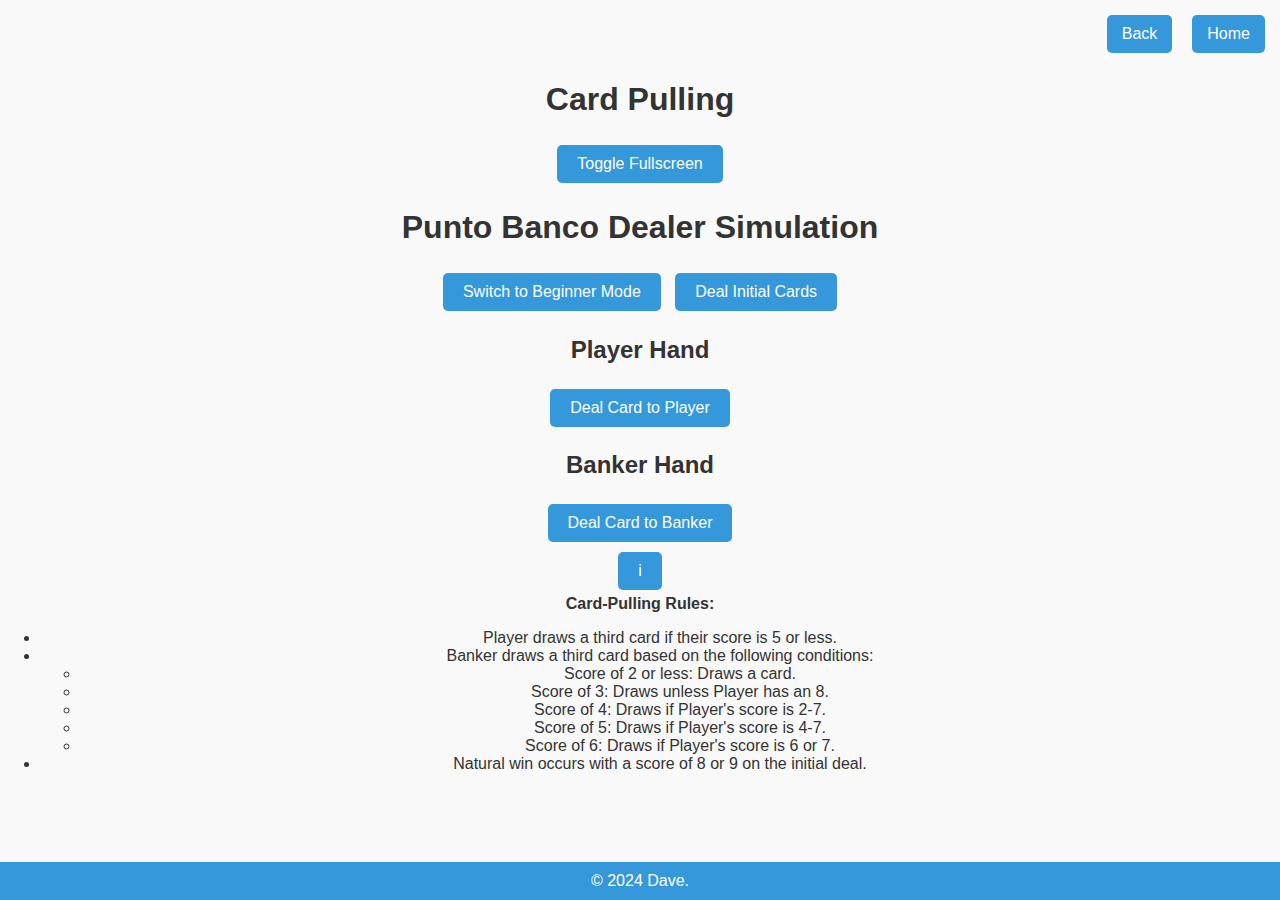
==== punto/card-pulling.html @ 9999d189 "break-time, some punto elements added." ====
<!DOCTYPE html>
<html lang="en">
<head>
    <meta charset="UTF-8">
    <meta name="viewport" content="width=device-width, initial-scale=1.0">
    <title>Game Homepage</title>
    <link rel="stylesheet" href="../assets/css/styles.css">
</head>
<body>
    <div class="container">
        <h1>Card Pulling</h1>
        <div class="nav-buttons">
            <button id="back-button">Back</button>
            <button id="home-button">Home</button>
        </div>
        <button id="fullscreenButton" onclick="toggleFullscreen()">Toggle Fullscreen</button>
        <body>
            <h1>Punto Banco Dealer Simulation</h1>
            <button id="toggleModeButton">Switch to Beginner Mode</button>
            <button id="dealButton">Deal Initial Cards</button>
            <div id="output"></div>
        
            <div class="hands">
                <div class="hand" id="playerHand">
                    <h2>Player Hand</h2>
                    <div id="playerCards"></div>
                    <div class="button-container">
                        <button id="dealPlayerCard">Deal Card to Player</button>
                    </div>
                </div>
                <div class="hand" id="bankerHand">
                    <h2>Banker Hand</h2>
                    <div id="bankerCards"></div>
                    <div class="button-container">
                        <button id="dealBankerCard">Deal Card to Banker</button>
                    </div>
                </div>
            </div>
        
            <div class="button-container" id="buttons" style="display:none;">
                <button id="playerWin">Player Win</button>
                <button id="bankerWin">Banker Win</button>
                <button id="tie">Tie</button>
            </div>
        
            <div id="result" class="result"></div>
        
            <!-- Info Button for Tooltip -->
            <button class="info-button" id="infoButton">i</button>
            <div class="tooltip" id="tooltip">
                <strong>Card-Pulling Rules:</strong><br>
                <ul>
                    <li>Player draws a third card if their score is 5 or less.</li>
                    <li>Banker draws a third card based on the following conditions:</li>
                    <ul>
                        <li>Score of 2 or less: Draws a card.</li>
                        <li>Score of 3: Draws unless Player has an 8.</li>
                        <li>Score of 4: Draws if Player's score is 2-7.</li>
                        <li>Score of 5: Draws if Player's score is 4-7.</li>
                        <li>Score of 6: Draws if Player's score is 6 or 7.</li>
                    </ul>
                    <li>Natural win occurs with a score of 8 or 9 on the initial deal.</li>
                </ul>
            </div>
    </div>
    <footer>
        © 2024 Dave.
    </footer>
    <script src="../assets/js/card-pulling.js"></script>
    <script src="../assets/js/nav.js"></script>
    <script src="../assets/js/fullscreen.js"></script>
</body>
</html>
---- assets/css/styles.css ----
body {
    font-family: Arial, sans-serif;
    margin: 20px;
    background-color: #f9f9f9;
    color: #333;
    text-align: center;
}
#questionContainer {
    margin: 20px auto;
    padding: 20px;
    border: 1px solid #ccc;
    border-radius: 8px;
    background-color: #ffffff;
    display: none; /* Hide until selected */
}
#progress {
    margin: 20px 0;
    font-size: 18px;
}
button {
    padding: 10px 20px;
    font-size: 16px;
    border: none;
    border-radius: 5px;
    background-color: #3498db;
    color: white;
    cursor: pointer;
    margin: 5px;
}
button:hover {
    background-color: #128508;
}
.numberPad {
    display: flex;
    flex-direction: column;
    align-items: center;
    margin-top: 20px;
}
.numberGrid {
    display: grid;
    grid-template-columns: repeat(3, 1fr);
    gap: 10px;
}
.numberButton {
    width: 50px;
    height: 50px;
    font-size: 20px;
}
.clearButton {
    width: 150px;
    height: 50px;
    font-size: 20px;
}
#inputDisplay {
    font-size: 24px;
    margin-top: 10px;
    min-height: 30px; /* For consistent spacing */
}

/*picture bets */

.grid {
    display: grid;
    grid-template-columns: 100px 100px 100px 100px; /* Four columns */
    grid-template-rows: repeat(3, 100px); /* Three rows */
    gap: 5px;
    margin-bottom: 20px;
}

.cell {
    width: 100px;
    height: 100px;
    border: 1px solid #000;
    text-align: center;
    font-size: 24px;
    display: flex;
    align-items: center;
    justify-content: center;
}

.cell-0 {
    background-color: green;
    grid-row: span 3; /* Make 0 span three rows */
}

.cell-1 { background-color: red; }
.cell-2 { background-color: black; }
.cell-3 { background-color: red; }
.cell-4 { background-color: black; }
.cell-5 { background-color: red; }
.cell-6 { background-color: black; }
.cell-7 { background-color: red; }
.cell-8 { background-color: black; }
.cell-9 { background-color: red; }

/* Positioning the numbers */
.cell:nth-child(1) { grid-column: 1; grid-row: span 3; } /* 0 */
.cell:nth-child(2) { grid-column: 2; grid-row: 1; } /* 1 */
.cell:nth-child(3) { grid-column: 3; grid-row: 1; } /* 4 */
.cell:nth-child(4) { grid-column: 4; grid-row: 1; } /* 7 */
.cell:nth-child(5) { grid-column: 2; grid-row: 2; } /* 2 */
.cell:nth-child(6) { grid-column: 3; grid-row: 2; } /* 5 */
.cell:nth-child(7) { grid-column: 4; grid-row: 2; } /* 8 */
.cell:nth-child(8) { grid-column: 2; grid-row: 3; } /* 3 */
.cell:nth-child(9) { grid-column: 3; grid-row: 3; } /* 6 */
.cell:nth-child(10) { grid-column: 4; grid-row: 3; } /* 9 */

/* nav */
.nav-buttons {
    position: absolute;
    top: 10px;
    right: 10px;
    display: flex;
    gap: 10px; 
}

.nav-buttons button {
    padding: 10px 15px;
    font-size: 16px;
    cursor: pointer;
}

/* wheel left and right previous numbers */
#previousNumbers {
    margin: 20px 0;
}
.numberDisplay {
    font-size: 24px;
    display: inline-block;
    padding: 10px;
    margin: 2px;
    border-radius: 5px;
    color: white; 
}

html, body {
    height: 100%;
    margin: 0;
    display: flex;
    flex-direction: column;
}

.container {
    flex: 1; /* This allows the main content to take up the remaining space */
    margin-top: 60px;
}

footer {
    background-color: #3498db; /* Example background color */
    color: white;
    text-align: center;
    padding: 10px;
}
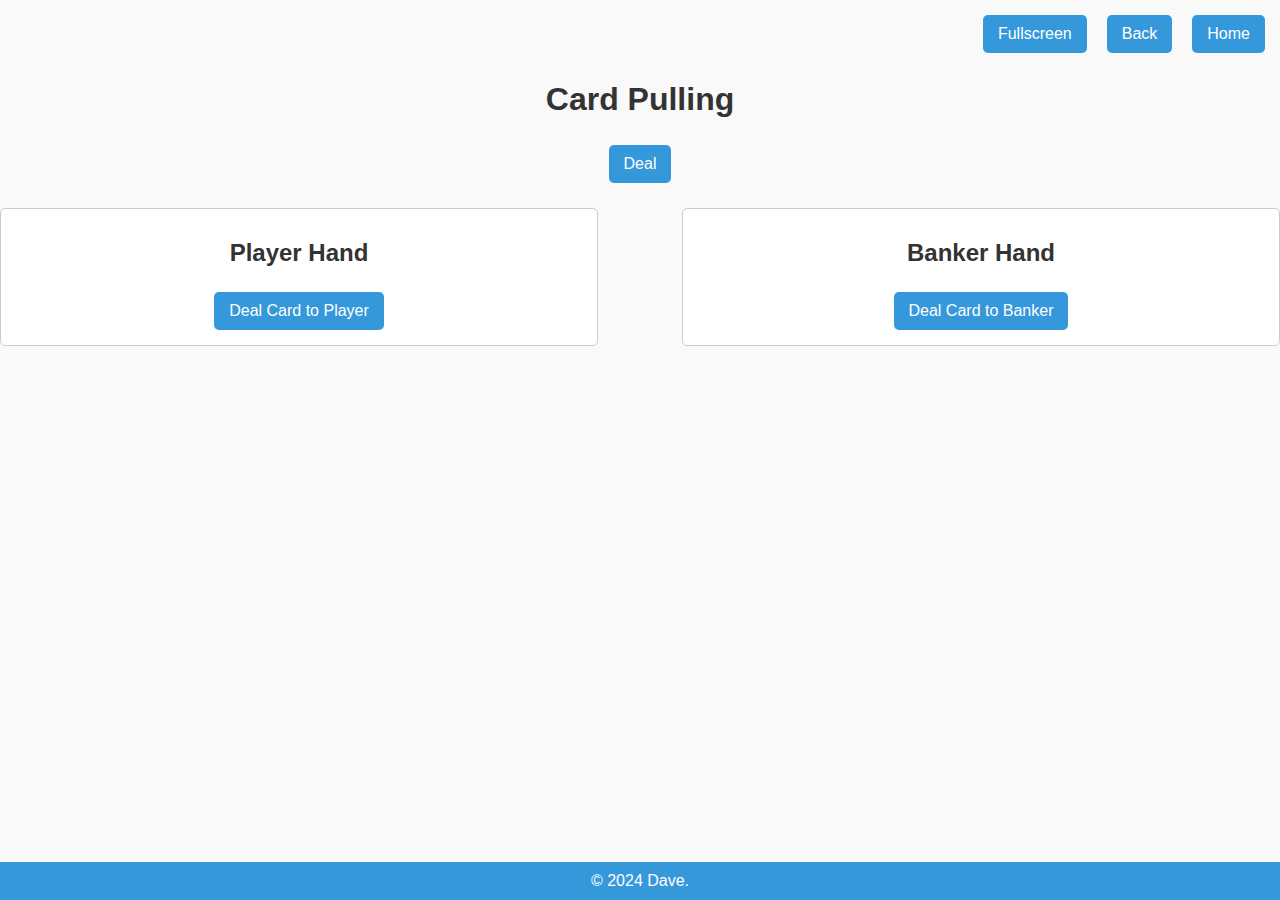
==== commit 393b827c: "Neighbour Bets 1.0 Mobile Testing" ====
--- a/punto/card-pulling.html
+++ b/punto/card-pulling.html
@@ -10,14 +10,11 @@
     <div class="container">
         <h1>Card Pulling</h1>
         <div class="nav-buttons">
+            <button id="fullscreenButton" onclick="toggleFullscreen()">Fullscreen</button>
             <button id="back-button">Back</button>
             <button id="home-button">Home</button>
         </div>
-        <button id="fullscreenButton" onclick="toggleFullscreen()">Toggle Fullscreen</button>
-        <body>
-            <h1>Punto Banco Dealer Simulation</h1>
-            <button id="toggleModeButton">Switch to Beginner Mode</button>
-            <button id="dealButton">Deal Initial Cards</button>
+            <button id="dealButton">Deal</button>
             <div id="output"></div>
         
             <div class="hands">
@@ -44,24 +41,6 @@
             </div>
         
             <div id="result" class="result"></div>
-        
-            <!-- Info Button for Tooltip -->
-            <button class="info-button" id="infoButton">i</button>
-            <div class="tooltip" id="tooltip">
-                <strong>Card-Pulling Rules:</strong><br>
-                <ul>
-                    <li>Player draws a third card if their score is 5 or less.</li>
-                    <li>Banker draws a third card based on the following conditions:</li>
-                    <ul>
-                        <li>Score of 2 or less: Draws a card.</li>
-                        <li>Score of 3: Draws unless Player has an 8.</li>
-                        <li>Score of 4: Draws if Player's score is 2-7.</li>
-                        <li>Score of 5: Draws if Player's score is 4-7.</li>
-                        <li>Score of 6: Draws if Player's score is 6 or 7.</li>
-                    </ul>
-                    <li>Natural win occurs with a score of 8 or 9 on the initial deal.</li>
-                </ul>
-            </div>
     </div>
     <footer>
         © 2024 Dave.
--- a/assets/css/styles.css
+++ b/assets/css/styles.css
@@ -151,3 +151,130 @@
     text-align: center;
     padding: 10px;
 }
+
+/*Punto card pulling */
+
+#output {
+    margin-top: 20px;
+    font-size: 18px;
+    color: #555;
+}
+.hands {
+    display: flex;
+    justify-content: space-between;
+    margin-top: 20px;
+}
+.hand {
+    width: 45%;
+    border: 1px solid #ccc;
+    padding: 10px;
+    border-radius: 5px;
+    background-color: #fff;
+}
+.button-container {
+    display: flex;
+    justify-content: center;
+    margin-top: 10px;
+}
+button {
+    margin: 5px;
+    padding: 10px 15px;
+    font-size: 16px;
+}
+.error {
+    color: red;
+    font-weight: bold;
+}
+.result {
+    margin-top: 20px;
+    font-size: 20px;
+    font-weight: bold;
+}
+.info-button {
+    position: absolute;
+    top: 10px;
+    left: 10px;
+    background-color: #007BFF;
+    color: white;
+    border: none;
+    border-radius: 50%;
+    width: 30px;
+    height: 30px;
+    font-size: 16px;
+    cursor: pointer;
+}
+.tooltip {
+    display: none;
+    position: absolute;
+    top: 50px;
+    right: 10px;
+    background-color: #fff;
+    border: 1px solid #ccc;
+    padding: 10px;
+    border-radius: 5px;
+    box-shadow: 0 2px 5px rgba(0, 0, 0, 0.2);
+    z-index: 10;
+    white-space: nowrap;
+}
+.disabled {
+    background-color: #ddd;
+    color: #aaa;
+    cursor: not-allowed;
+}
+.correct {
+    background-color: lightgreen;
+}
+.highlight-tooltip {
+    display: none;
+    position: absolute;
+    background-color: #fff;
+    border: 1px solid #ccc;
+    padding: 5px;
+    border-radius: 5px;
+    z-index: 10;
+    white-space: nowrap;
+}
+
+/* neighbours */
+/* Keypad Button Styles */
+.keypad-button {
+    width: 60px;                /* Adjust width for better spacing */
+    height: 60px;               /* Adjust height for better touch targets */
+    font-size: 20px;            /* Keep the font size consistent */
+    background-color: #3498db;  /* Match background color with other buttons */
+    color: white;               /* White text for contrast */
+    border: none;               /* Remove default border */
+    border-radius: 5px;        /* Rounded corners for a softer look */
+    cursor: pointer;            /* Pointer cursor on hover */
+    margin: 5px;               /* Space between buttons */
+    transition: background-color 0.3s; /* Smooth background transition */
+}
+
+/* Hover Effect */
+.keypad-button:hover {
+    background-color: #2980b9;  /* Darker shade on hover */
+}
+
+/* Active Effect */
+.keypad-button:active {
+    background-color: #1f639b;  /* Even darker shade when clicked */
+}
+
+/* Disabled State */
+.keypad-button:disabled {
+    background-color: #ddd;      /* Grey out disabled buttons */
+    color: #aaa;                 /* Lighten text color for disabled state */
+    cursor: not-allowed;         /* Change cursor to not-allowed */
+}
+
+/* Correct Answer Highlight */
+.keypad-button.correct {
+    background-color: lightgreen; /* Highlight correct answers */
+}
+
+/* Incorrect Answer Highlight */
+.keypad-button.incorrect {
+    background-color: red;        /* Highlight incorrect answers */
+}
+#answerDisplay {
+    padding-bottom: 20px;
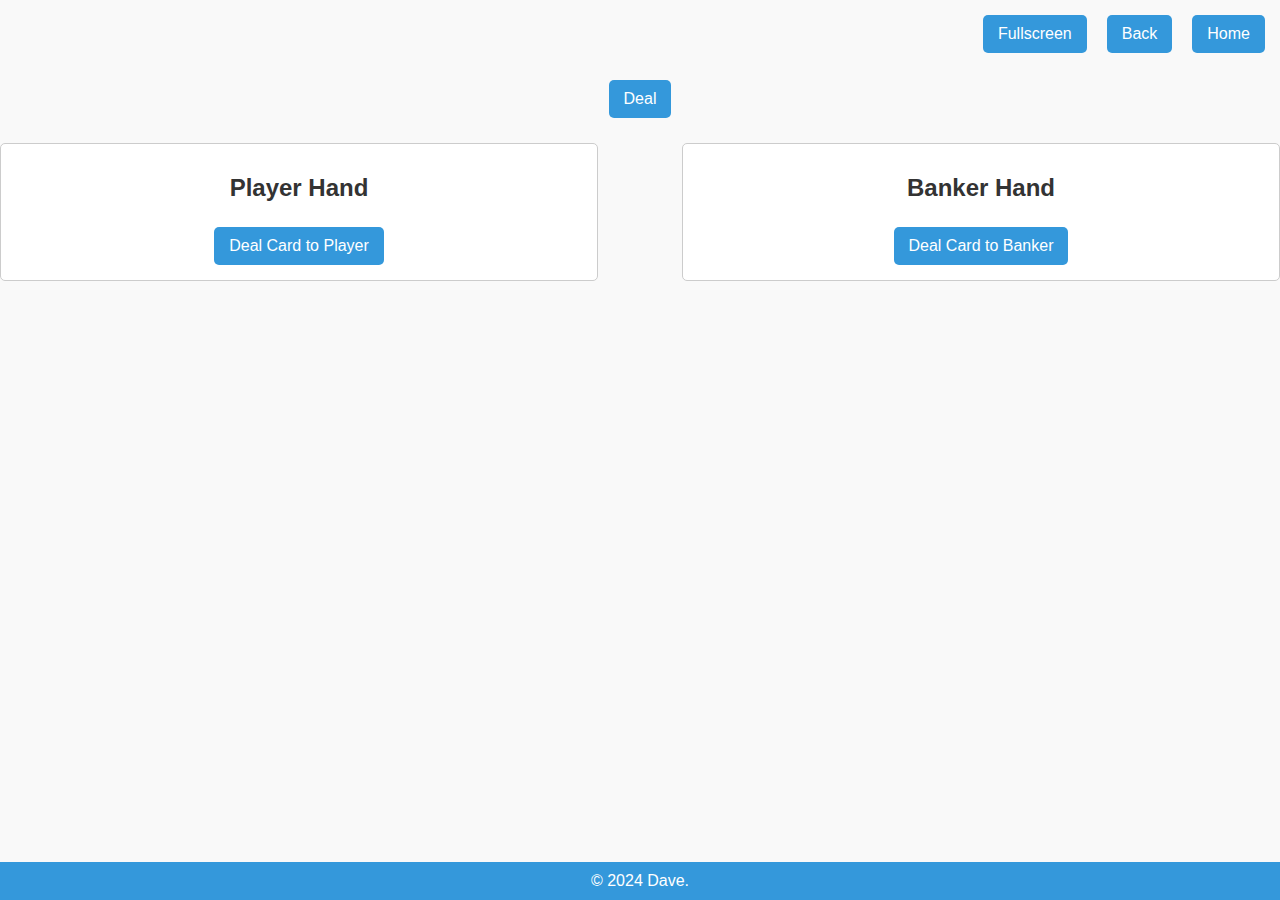
==== commit 45232d4b: "v1.0 release" ====
--- a/punto/card-pulling.html
+++ b/punto/card-pulling.html
@@ -8,7 +8,6 @@
 </head>
 <body>
     <div class="container">
-        <h1>Card Pulling</h1>
         <div class="nav-buttons">
             <button id="fullscreenButton" onclick="toggleFullscreen()">Fullscreen</button>
             <button id="back-button">Back</button>
--- a/assets/css/styles.css
+++ b/assets/css/styles.css
@@ -142,7 +142,7 @@
 
 .container {
     flex: 1; /* This allows the main content to take up the remaining space */
-    margin-top: 60px;
+    margin-top: 75px;
 }
 
 footer {
@@ -238,8 +238,8 @@
 /* neighbours */
 /* Keypad Button Styles */
 .keypad-button {
-    width: 60px;                /* Adjust width for better spacing */
-    height: 60px;               /* Adjust height for better touch targets */
+    width: 50px;                /* Adjust width for better spacing */
+    height: 50px;               /* Adjust height for better touch targets */
     font-size: 20px;            /* Keep the font size consistent */
     background-color: #3498db;  /* Match background color with other buttons */
     color: white;               /* White text for contrast */
@@ -252,12 +252,12 @@
 
 /* Hover Effect */
 .keypad-button:hover {
-    background-color: #2980b9;  /* Darker shade on hover */
+    background-color: #e4e425;  
 }
 
 /* Active Effect */
 .keypad-button:active {
-    background-color: #1f639b;  /* Even darker shade when clicked */
+    background-color: #888413;  
 }
 
 /* Disabled State */
